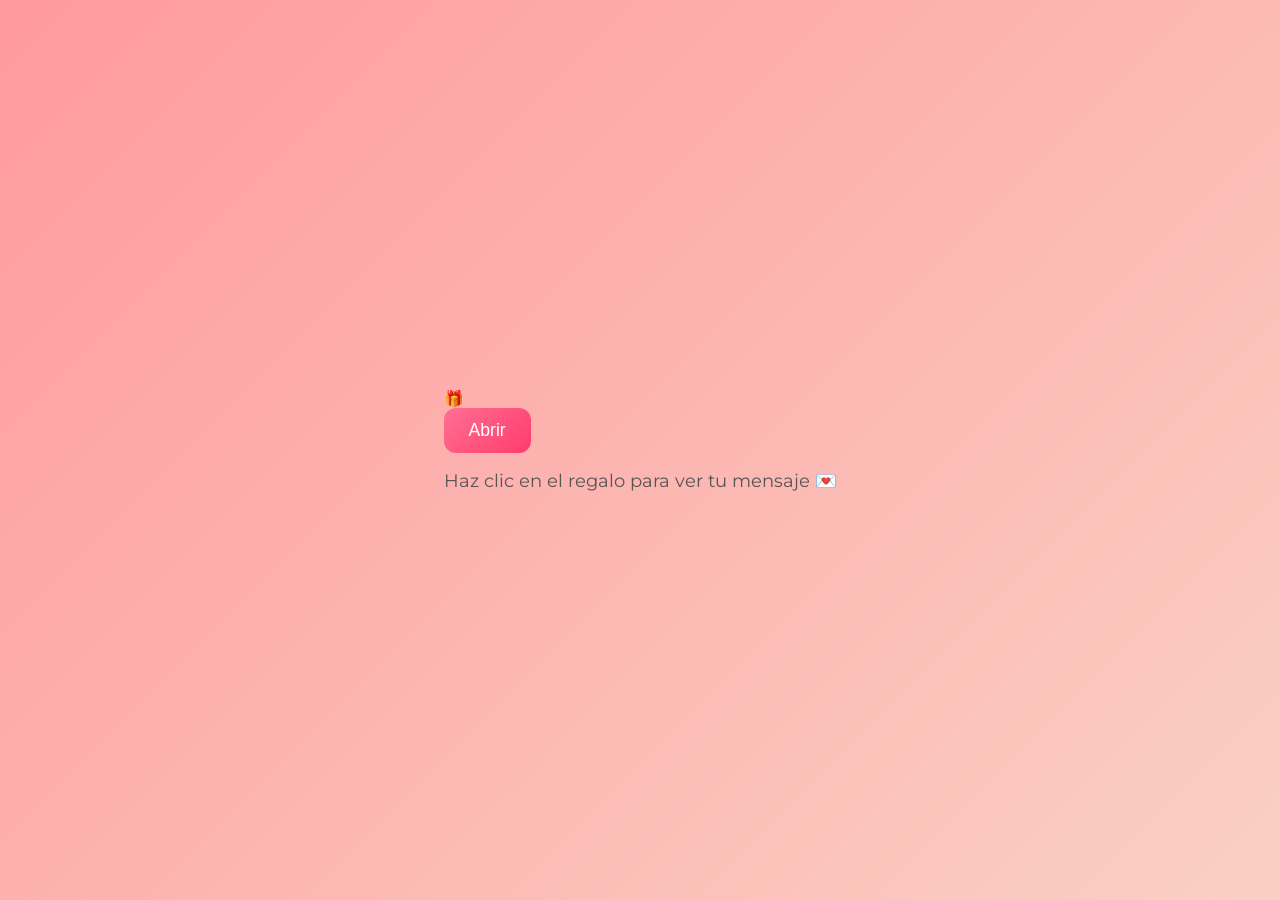
==== mensaje.html @ 310f90fe "Update mensaje.html" ====
<!DOCTYPE html>
<html lang="es">
<head>
  <meta charset="UTF-8">
  <title>Tu mensaje especial 💖</title>
  <link rel="stylesheet" href="style.css">
</head>
<body>
  <!-- Pantalla del regalo -->
  <div id="regalo-screen" class="regalo-screen">
    <div class="caja-regalo" id="caja-regalo">🎁</div>
    <button id="abrir-btn">Abrir</button>
    <p>Haz clic en el regalo para ver tu mensaje 💌</p>
  </div>

  <!-- Pantalla del mensaje (inicialmente oculta) -->
  <div id="mensaje-screen" class="mensaje-container animate-slide" style="display:none;">
    <h2 id="saludo">Hola!</h2>
    <p id="contenido"></p>
    <div class="emoji">💌✨🌸</div>
  </div>

  <!-- Confeti -->
  <canvas id="confeti"></canvas>

  <script src="script.js"></script>
  <script src="confeti.js"></script>
</body>
</html>
---- style.css ----
@import url('https://fonts.googleapis.com/css2?family=Montserrat:wght@400;600&display=swap');

body {
  font-family: 'Montserrat', sans-serif;
  margin: 0;
  padding: 0;
  background: linear-gradient(135deg, #ff9a9e, #fad0c4);
  min-height: 100vh;
  display: flex;
  align-items: center;
  justify-content: center;
  overflow: hidden;
}

.container, .mensaje-container {
  background: rgba(255,255,255,0.95);
  padding: 40px;
  border-radius: 25px;
  box-shadow: 0 15px 30px rgba(0,0,0,0.2);
  width: 90%;
  max-width: 500px;
  text-align: center;
  position: relative;
}

h1, h2 {
  margin: 0 0 20px;
  font-weight: 600;
  color: #ff6f91;
}

p {
  font-size: 1.1em;
  color: #555;
  margin-bottom: 20px;
}

input, textarea {
  width: 90%;
  padding: 12px;
  margin: 10px 0;
  border-radius: 12px;
  border: 1px solid #ddd;
  font-size: 1em;
}

textarea {
  resize: none;
  height: 100px;
}

button {
  padding: 12px 25px;
  border: none;
  background: linear-gradient(135deg, #ff6f91, #ff3c6e);
  color: white;
  border-radius: 12px;
  cursor: pointer;
  font-size: 1.1em;
  transition: transform 0.2s, box-shadow 0.2s;
}

button:hover {
  transform: scale(1.05);
  box-shadow: 0 8px 20px rgba(0,0,0,0.2);
}

#enlace {
  margin-top: 20px;
  word-wrap: break-word;
  font-weight: bold;
}

.emoji {
  font-size: 2em;
  margin-top: 20px;
}

@keyframes fadeIn { from {opacity:0;} to {opacity:1;} }
.animate-fade { animation: fadeIn 1s ease forwards; }

@keyframes slideIn { from {transform: translateY(50px); opacity:0;} to {transform: translateY(0); opacity:1;} }
.animate-slide { animation: slideIn 1s ease forwards; }

/* Canvas confeti */
#confeti {
  position: fixed;
  top: 0;
  left: 0;
  width: 100%;
  height: 100%;
  pointer-events: none;
  z-index: 9999;
}
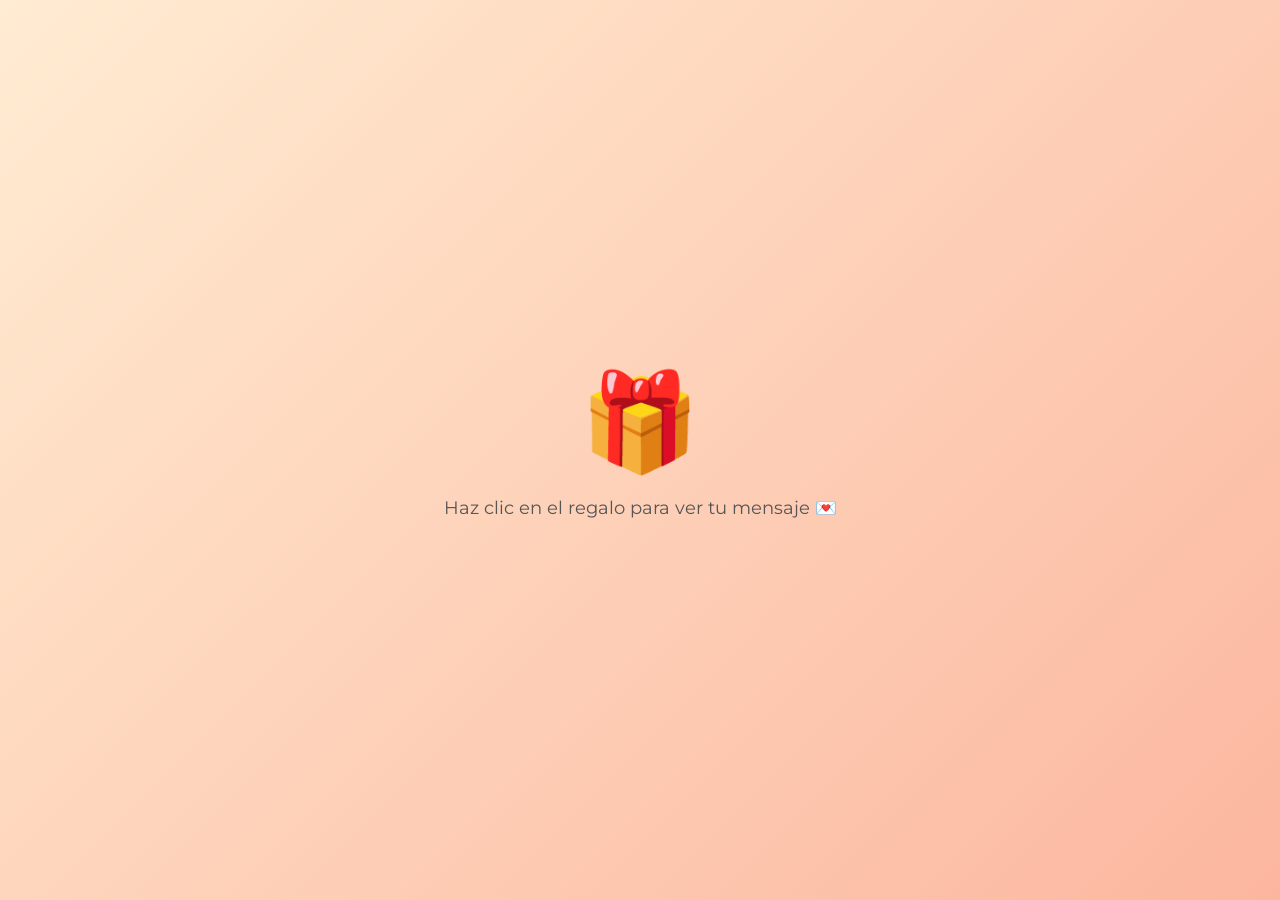
==== commit 61e0224b: "Update mensaje.html" ====
--- a/mensaje.html
+++ b/mensaje.html
@@ -9,7 +9,6 @@
   <!-- Pantalla del regalo -->
   <div id="regalo-screen" class="regalo-screen">
     <div class="caja-regalo" id="caja-regalo">🎁</div>
-    <button id="abrir-btn">Abrir</button>
     <p>Haz clic en el regalo para ver tu mensaje 💌</p>
   </div>
 
@@ -30,3 +29,4 @@
 
 
 
+
--- a/style.css
+++ b/style.css
@@ -12,6 +12,7 @@
   overflow: hidden;
 }
 
+/* --- Contenedores --- */
 .container, .mensaje-container {
   background: rgba(255,255,255,0.95);
   padding: 40px;
@@ -23,6 +24,7 @@
   position: relative;
 }
 
+/* --- Texto --- */
 h1, h2 {
   margin: 0 0 20px;
   font-weight: 600;
@@ -35,6 +37,7 @@
   margin-bottom: 20px;
 }
 
+/* --- Inputs y botones --- */
 input, textarea {
   width: 90%;
   padding: 12px;
@@ -76,13 +79,52 @@
   margin-top: 20px;
 }
 
+/* --- Animaciones --- */
 @keyframes fadeIn { from {opacity:0;} to {opacity:1;} }
 .animate-fade { animation: fadeIn 1s ease forwards; }
 
 @keyframes slideIn { from {transform: translateY(50px); opacity:0;} to {transform: translateY(0); opacity:1;} }
 .animate-slide { animation: slideIn 1s ease forwards; }
 
-/* Canvas confeti */
+/* --- Pantalla del regalo --- */
+.regalo-screen {
+  position: fixed;
+  top:0; left:0; width:100%; height:100%;
+  background: linear-gradient(135deg, #ffecd2, #fcb69f);
+  display: flex;
+  flex-direction: column;
+  align-items: center;
+  justify-content: center;
+  z-index: 10;
+}
+
+.caja-regalo {
+  font-size: 6em;
+  cursor: pointer;
+  transition: transform 0.5s;
+}
+
+.caja-regalo:hover {
+  transform: scale(1.2) rotate(-10deg);
+}
+
+#abrir-btn {
+  margin-top: 20px;
+  padding: 10px 25px;
+  font-size: 1.2em;
+  border: none;
+  background: linear-gradient(135deg, #ff6f91, #ff3c6e);
+  color: white;
+  border-radius: 12px;
+  cursor: pointer;
+  transition: transform 0.2s;
+}
+
+#abrir-btn:hover {
+  transform: scale(1.05);
+}
+
+/* --- Canvas confeti --- */
 #confeti {
   position: fixed;
   top: 0;
@@ -96,3 +138,4 @@
 
 
 
+
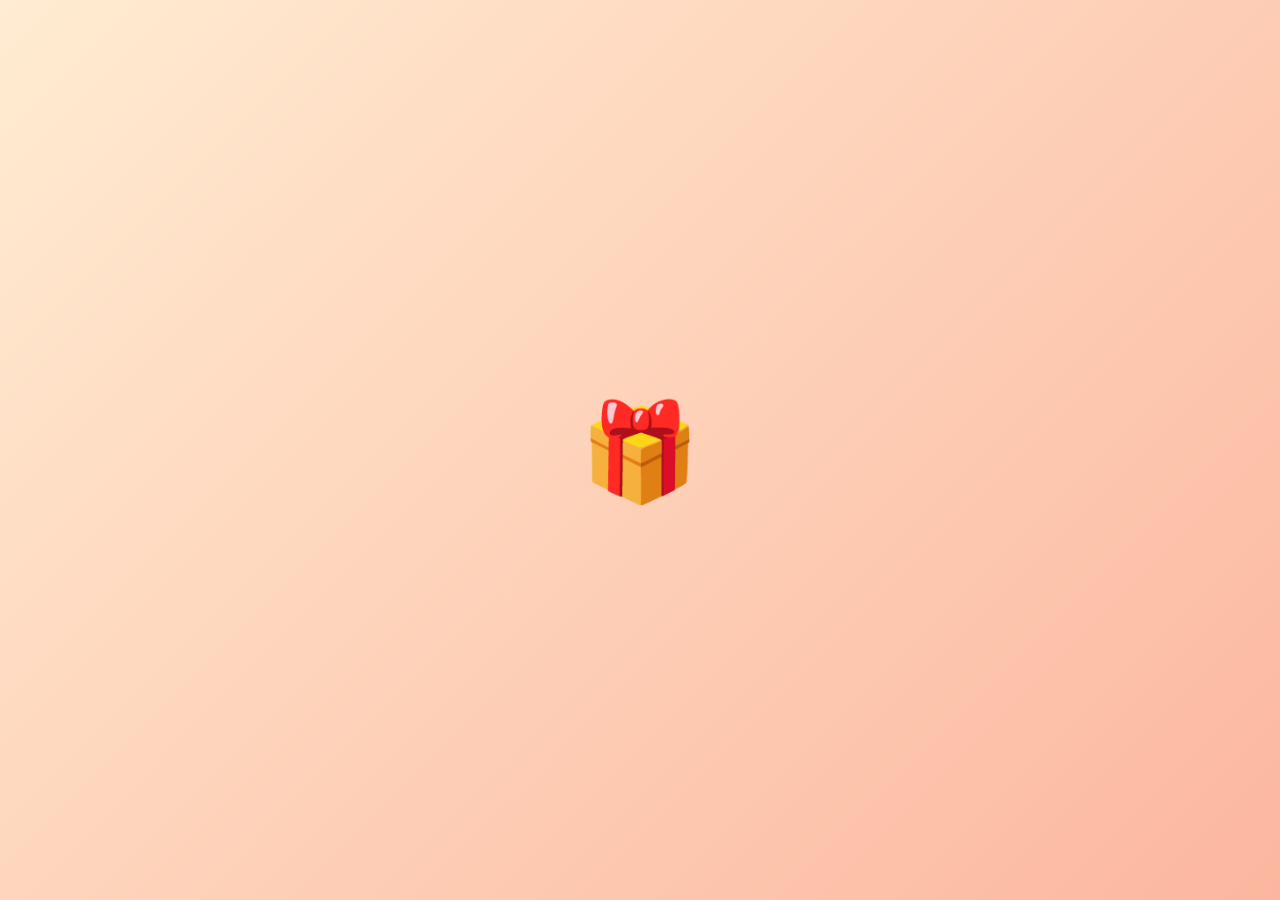
==== commit 87686002: "Update mensaje.html" ====
--- a/mensaje.html
+++ b/mensaje.html
@@ -9,7 +9,6 @@
   <!-- Pantalla del regalo -->
   <div id="regalo-screen" class="regalo-screen">
     <div class="caja-regalo" id="caja-regalo">🎁</div>
-    <p>Haz clic en el regalo para ver tu mensaje 💌</p>
   </div>
 
   <!-- Pantalla del mensaje (inicialmente oculta) -->
@@ -19,14 +18,15 @@
     <div class="emoji">💌✨🌸</div>
   </div>
 
-  <!-- Confeti -->
+  <!-- Confeti y corazones -->
   <canvas id="confeti"></canvas>
 
   <script src="script.js"></script>
-  <script src="confeti.js"></script>
 </body>
 </html>
 
 
 
 
+
+
--- a/style.css
+++ b/style.css
@@ -86,7 +86,7 @@
 @keyframes slideIn { from {transform: translateY(50px); opacity:0;} to {transform: translateY(0); opacity:1;} }
 .animate-slide { animation: slideIn 1s ease forwards; }
 
-/* --- Pantalla del regalo --- */
+/* Pantalla del regalo */
 .regalo-screen {
   position: fixed;
   top:0; left:0; width:100%; height:100%;
@@ -102,26 +102,25 @@
   font-size: 6em;
   cursor: pointer;
   transition: transform 0.5s;
+  position: relative;
 }
 
-.caja-regalo:hover {
-  transform: scale(1.2) rotate(-10deg);
+/* Animación de apertura */
+.caja-regalo.abrir {
+  animation: abrirCaja 1s forwards;
 }
 
-#abrir-btn {
-  margin-top: 20px;
-  padding: 10px 25px;
-  font-size: 1.2em;
-  border: none;
-  background: linear-gradient(135deg, #ff6f91, #ff3c6e);
-  color: white;
-  border-radius: 12px;
-  cursor: pointer;
-  transition: transform 0.2s;
+@keyframes abrirCaja {
+  0% { transform: scale(1) rotate(0deg); }
+  30% { transform: scale(1.2) rotate(-10deg); }
+  60% { transform: scale(1.2) rotate(10deg); }
+  100% { transform: scale(0) rotate(0deg); opacity:0; }
 }
 
-#abrir-btn:hover {
-  transform: scale(1.05);
+.regalo-screen p {
+  margin-top: 20px;
+  font-size: 1.2em;
+  color: #fff;
 }
 
 /* --- Canvas confeti --- */
@@ -139,3 +138,4 @@
 
 
 
+
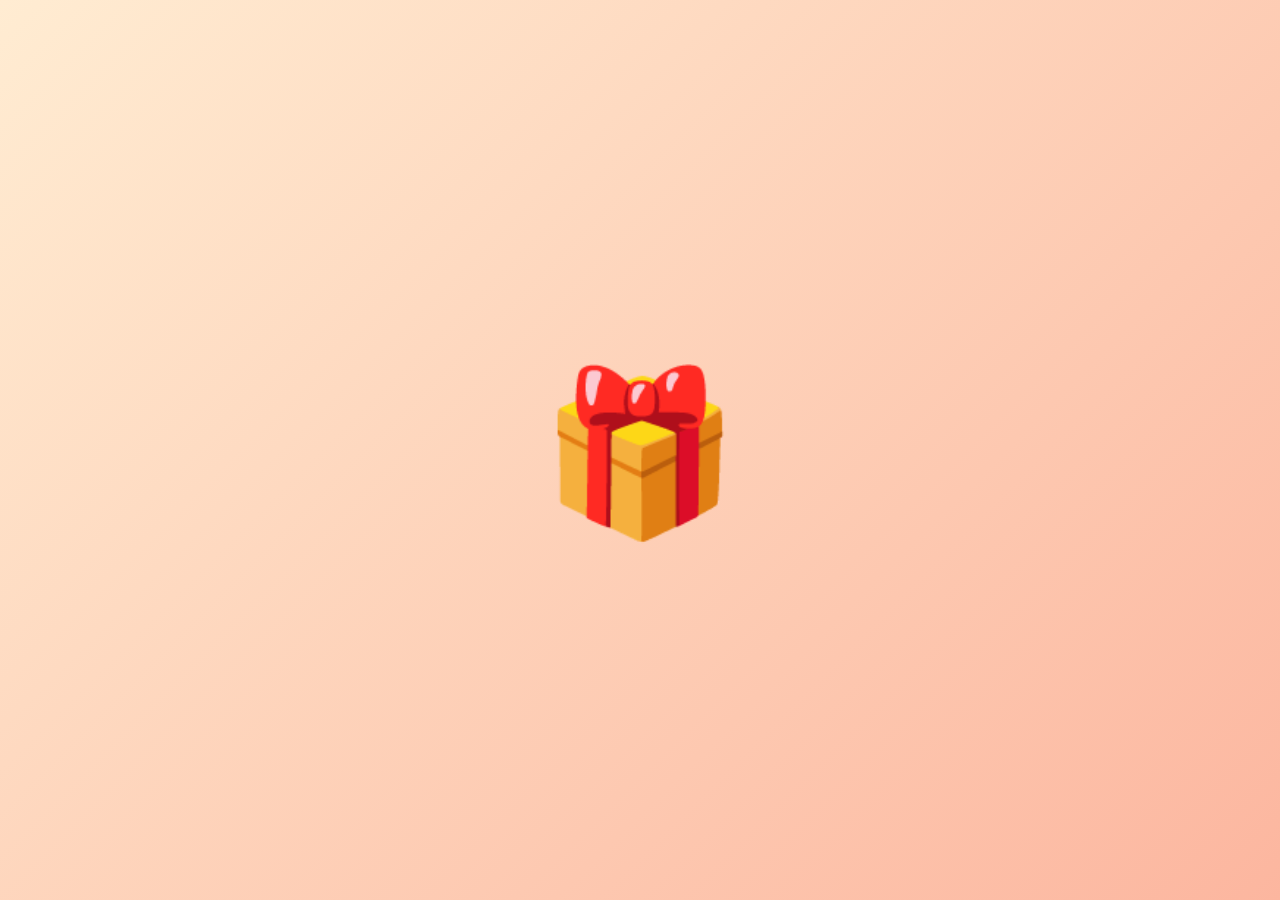
==== commit 0ff32179: "Update mensaje.html" ====
--- a/mensaje.html
+++ b/mensaje.html
@@ -11,14 +11,13 @@
     <div class="caja-regalo" id="caja-regalo">🎁</div>
   </div>
 
-  <!-- Pantalla del mensaje (inicialmente oculta) -->
+  <!-- Pantalla del mensaje (oculta inicialmente) -->
   <div id="mensaje-screen" class="mensaje-container animate-slide" style="display:none;">
     <h2 id="saludo">Hola!</h2>
     <p id="contenido"></p>
     <div class="emoji">💌✨🌸</div>
   </div>
 
-  <!-- Confeti y corazones -->
   <canvas id="confeti"></canvas>
 
   <script src="script.js"></script>
@@ -30,3 +29,5 @@
 
 
 
+
+
--- a/style.css
+++ b/style.css
@@ -86,7 +86,7 @@
 @keyframes slideIn { from {transform: translateY(50px); opacity:0;} to {transform: translateY(0); opacity:1;} }
 .animate-slide { animation: slideIn 1s ease forwards; }
 
-/* Pantalla del regalo */
+/* --- Pantalla del regalo --- */
 .regalo-screen {
   position: fixed;
   top:0; left:0; width:100%; height:100%;
@@ -99,28 +99,21 @@
 }
 
 .caja-regalo {
-  font-size: 6em;
+  font-size: 10em; /* más grande */
   cursor: pointer;
   transition: transform 0.5s;
   position: relative;
 }
 
-/* Animación de apertura */
 .caja-regalo.abrir {
   animation: abrirCaja 1s forwards;
 }
 
 @keyframes abrirCaja {
   0% { transform: scale(1) rotate(0deg); }
-  30% { transform: scale(1.2) rotate(-10deg); }
-  60% { transform: scale(1.2) rotate(10deg); }
+  30% { transform: scale(1.3) rotate(-10deg); }
+  60% { transform: scale(1.3) rotate(10deg); }
   100% { transform: scale(0) rotate(0deg); opacity:0; }
-}
-
-.regalo-screen p {
-  margin-top: 20px;
-  font-size: 1.2em;
-  color: #fff;
 }
 
 /* --- Canvas confeti --- */
@@ -139,3 +132,5 @@
 
 
 
+
+
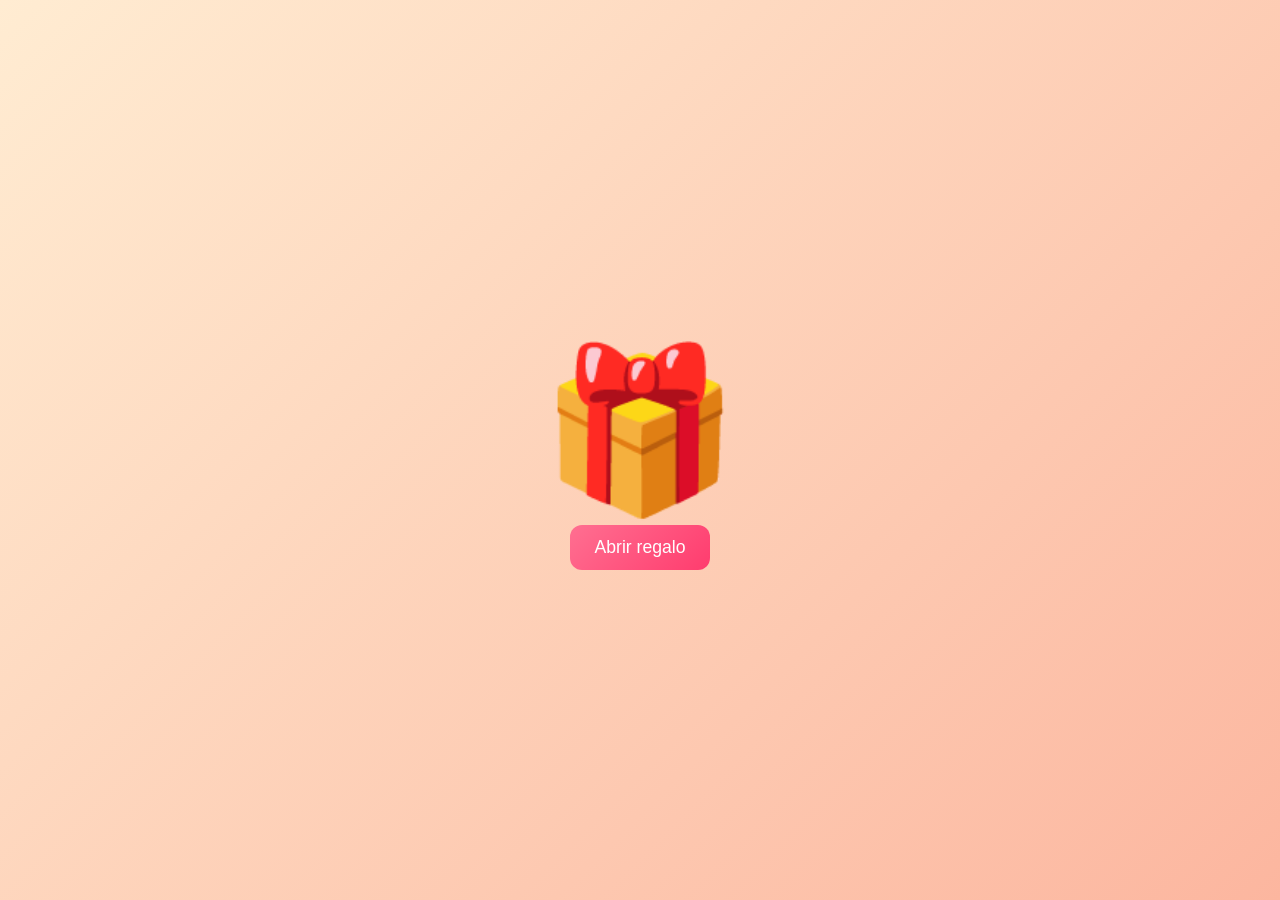
==== commit 249c92ea: "Update mensaje.html" ====
--- a/mensaje.html
+++ b/mensaje.html
@@ -6,9 +6,10 @@
   <link rel="stylesheet" href="style.css">
 </head>
 <body>
-  <!-- Pantalla del regalo -->
-  <div id="regalo-screen" class="regalo-screen">
-    <div class="caja-regalo" id="caja-regalo">🎁</div>
+  <!-- Pantalla del regalo decorativo -->
+  <div class="regalo-screen">
+    <div class="caja-regalo">🎁</div>
+    <button id="abrir-regalo">Abrir regalo</button>
   </div>
 
   <!-- Pantalla del mensaje (oculta inicialmente) -->
@@ -19,7 +20,6 @@
   </div>
 
   <canvas id="confeti"></canvas>
-
   <script src="script.js"></script>
 </body>
 </html>
@@ -31,3 +31,5 @@
 
 
 
+
+
--- a/style.css
+++ b/style.css
@@ -12,7 +12,6 @@
   overflow: hidden;
 }
 
-/* --- Contenedores --- */
 .container, .mensaje-container {
   background: rgba(255,255,255,0.95);
   padding: 40px;
@@ -24,7 +23,6 @@
   position: relative;
 }
 
-/* --- Texto --- */
 h1, h2 {
   margin: 0 0 20px;
   font-weight: 600;
@@ -37,7 +35,6 @@
   margin-bottom: 20px;
 }
 
-/* --- Inputs y botones --- */
 input, textarea {
   width: 90%;
   padding: 12px;
@@ -47,10 +44,7 @@
   font-size: 1em;
 }
 
-textarea {
-  resize: none;
-  height: 100px;
-}
+textarea { resize: none; height: 100px; }
 
 button {
   padding: 12px 25px;
@@ -62,53 +56,28 @@
   font-size: 1.1em;
   transition: transform 0.2s, box-shadow 0.2s;
 }
+button:hover { transform: scale(1.05); box-shadow: 0 8px 20px rgba(0,0,0,0.2); }
 
-button:hover {
-  transform: scale(1.05);
-  box-shadow: 0 8px 20px rgba(0,0,0,0.2);
+#enlace { margin-top: 20px; word-wrap: break-word; font-weight: bold; }
+
+.emoji { font-size: 2em; margin-top: 20px; }
+
+.animate-slide { animation: slideIn 1s ease forwards; }
+@keyframes slideIn { from {transform: translateY(50px); opacity:0;} to {transform: translateY(0); opacity:1;} }
+
+/* --- Regalo --- */
+.regalo-screen {
+  position: fixed; top:0; left:0; width:100%; height:100%;
+  background: linear-gradient(135deg, #ffecd2, #fcb69f);
+  display: flex; flex-direction: column;
+  align-items: center; justify-content: center; z-index: 10;
 }
-
-#enlace {
-  margin-top: 20px;
-  word-wrap: break-word;
-  font-weight: bold;
+.caja-regalo {
+  font-size: 10em; cursor: pointer; transition: transform 0.5s; position: relative;
 }
-
-.emoji {
-  font-size: 2em;
-  margin-top: 20px;
-}
-
-/* --- Animaciones --- */
-@keyframes fadeIn { from {opacity:0;} to {opacity:1;} }
-.animate-fade { animation: fadeIn 1s ease forwards; }
-
-@keyframes slideIn { from {transform: translateY(50px); opacity:0;} to {transform: translateY(0); opacity:1;} }
-.animate-slide { animation: slideIn 1s ease forwards; }
-
-/* --- Pantalla del regalo --- */
-.regalo-screen {
-  position: fixed;
-  top:0; left:0; width:100%; height:100%;
-  background: linear-gradient(135deg, #ffecd2, #fcb69f);
-  display: flex;
-  flex-direction: column;
-  align-items: center;
-  justify-content: center;
-  z-index: 10;
-}
-
-.caja-regalo {
-  font-size: 10em; /* más grande */
-  cursor: pointer;
-  transition: transform 0.5s;
-  position: relative;
-}
-
 .caja-regalo.abrir {
   animation: abrirCaja 1s forwards;
 }
-
 @keyframes abrirCaja {
   0% { transform: scale(1) rotate(0deg); }
   30% { transform: scale(1.3) rotate(-10deg); }
@@ -117,15 +86,7 @@
 }
 
 /* --- Canvas confeti --- */
-#confeti {
-  position: fixed;
-  top: 0;
-  left: 0;
-  width: 100%;
-  height: 100%;
-  pointer-events: none;
-  z-index: 9999;
-}
+#confeti { position: fixed; top: 0; left: 0; width: 100%; height: 100%; pointer-events: none; z-index: 9999; }
 
 
 
@@ -134,3 +95,5 @@
 
 
 
+
+
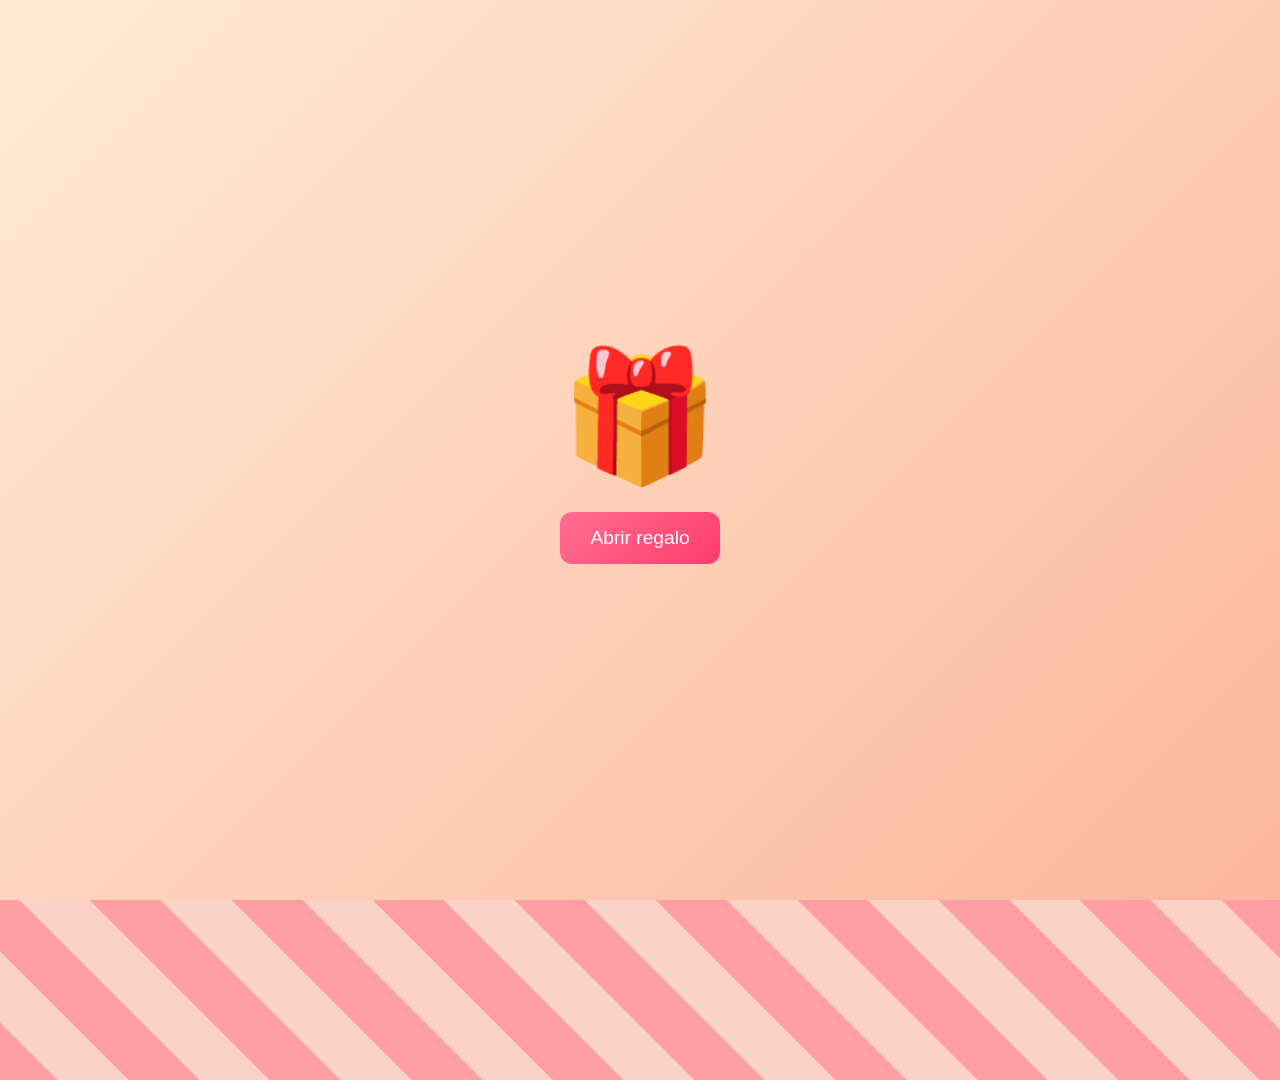
==== commit e0edf801: "Update mensaje.html" ====
--- a/mensaje.html
+++ b/mensaje.html
@@ -6,13 +6,15 @@
   <link rel="stylesheet" href="style.css">
 </head>
 <body>
-  <!-- Pantalla del regalo decorativo -->
+  <canvas id="fondo-corazones"></canvas>
+
+  <!-- Pantalla del regalo -->
   <div class="regalo-screen">
     <div class="caja-regalo">🎁</div>
     <button id="abrir-regalo">Abrir regalo</button>
   </div>
 
-  <!-- Pantalla del mensaje (oculta inicialmente) -->
+  <!-- Pantalla del mensaje -->
   <div id="mensaje-screen" class="mensaje-container animate-slide" style="display:none;">
     <h2 id="saludo">Hola!</h2>
     <p id="contenido"></p>
@@ -33,3 +35,5 @@
 
 
 
+
+
--- a/style.css
+++ b/style.css
@@ -4,14 +4,36 @@
   font-family: 'Montserrat', sans-serif;
   margin: 0;
   padding: 0;
-  background: linear-gradient(135deg, #ff9a9e, #fad0c4);
   min-height: 100vh;
   display: flex;
   align-items: center;
   justify-content: center;
+  background: repeating-linear-gradient(
+    45deg,
+    #ff9a9e,
+    #ff9a9e 50px,
+    #fad0c4 50px,
+    #fad0c4 100px
+  );
   overflow: hidden;
 }
 
+/* Corazones de fondo */
+body::before {
+  content: '💖💖💖💖💖💖💖💖';
+  font-size: 4em;
+  position: absolute;
+  top: -20%;
+  left: -20%;
+  width: 140%;
+  height: 140%;
+  background: repeating-linear-gradient(45deg, rgba(255,255,255,0.05), rgba(255,255,255,0.05) 50px);
+  display: flex;
+  flex-wrap: wrap;
+  pointer-events: none;
+}
+
+/* --- Contenedor --- */
 .container, .mensaje-container {
   background: rgba(255,255,255,0.95);
   padding: 40px;
@@ -21,6 +43,7 @@
   max-width: 500px;
   text-align: center;
   position: relative;
+  z-index: 1;
 }
 
 h1, h2 {
@@ -56,37 +79,71 @@
   font-size: 1.1em;
   transition: transform 0.2s, box-shadow 0.2s;
 }
-button:hover { transform: scale(1.05); box-shadow: 0 8px 20px rgba(0,0,0,0.2); }
 
-#enlace { margin-top: 20px; word-wrap: break-word; font-weight: bold; }
+button:hover {
+  transform: scale(1.05);
+  box-shadow: 0 8px 20px rgba(0,0,0,0.2);
+}
 
-.emoji { font-size: 2em; margin-top: 20px; }
+#enlace {
+  margin-top: 20px;
+  word-wrap: break-word;
+  font-weight: bold;
+}
 
-.animate-slide { animation: slideIn 1s ease forwards; }
-@keyframes slideIn { from {transform: translateY(50px); opacity:0;} to {transform: translateY(0); opacity:1;} }
+.emoji {
+  font-size: 2em;
+  margin-top: 20px;
+}
+
+.animate-slide {
+  animation: slideIn 1s ease forwards;
+}
+
+@keyframes slideIn {
+  from { transform: translateY(50px); opacity:0; }
+  to { transform: translateY(0); opacity:1; }
+}
 
 /* --- Regalo --- */
 .regalo-screen {
   position: fixed; top:0; left:0; width:100%; height:100%;
   background: linear-gradient(135deg, #ffecd2, #fcb69f);
-  display: flex; flex-direction: column;
-  align-items: center; justify-content: center; z-index: 10;
+  display: flex; flex-direction: column; align-items: center; justify-content: center;
+  z-index: 2;
 }
+
 .caja-regalo {
-  font-size: 10em; cursor: pointer; transition: transform 0.5s; position: relative;
+  font-size: 8em; /* solo decorativo */
+  margin-bottom: 20px;
 }
-.caja-regalo.abrir {
-  animation: abrirCaja 1s forwards;
+
+/* Botón abrir regalo */
+#abrir-regalo {
+  padding: 15px 30px;
+  font-size: 1.2em;
+  border-radius: 12px;
+  border: none;
+  background: linear-gradient(135deg, #ff6f91, #ff3c6e);
+  color: white;
+  cursor: pointer;
+  transition: transform 0.2s, box-shadow 0.2s;
 }
-@keyframes abrirCaja {
-  0% { transform: scale(1) rotate(0deg); }
-  30% { transform: scale(1.3) rotate(-10deg); }
-  60% { transform: scale(1.3) rotate(10deg); }
-  100% { transform: scale(0) rotate(0deg); opacity:0; }
+#abrir-regalo:hover {
+  transform: scale(1.05);
+  box-shadow: 0 8px 20px rgba(0,0,0,0.2);
 }
 
 /* --- Canvas confeti --- */
-#confeti { position: fixed; top: 0; left: 0; width: 100%; height: 100%; pointer-events: none; z-index: 9999; }
+#confeti {
+  position: fixed;
+  top:0;
+  left:0;
+  width:100%;
+  height:100%;
+  pointer-events: none;
+  z-index: 9999;
+}
 
 
 
@@ -96,4 +153,3 @@
 
 
 
-
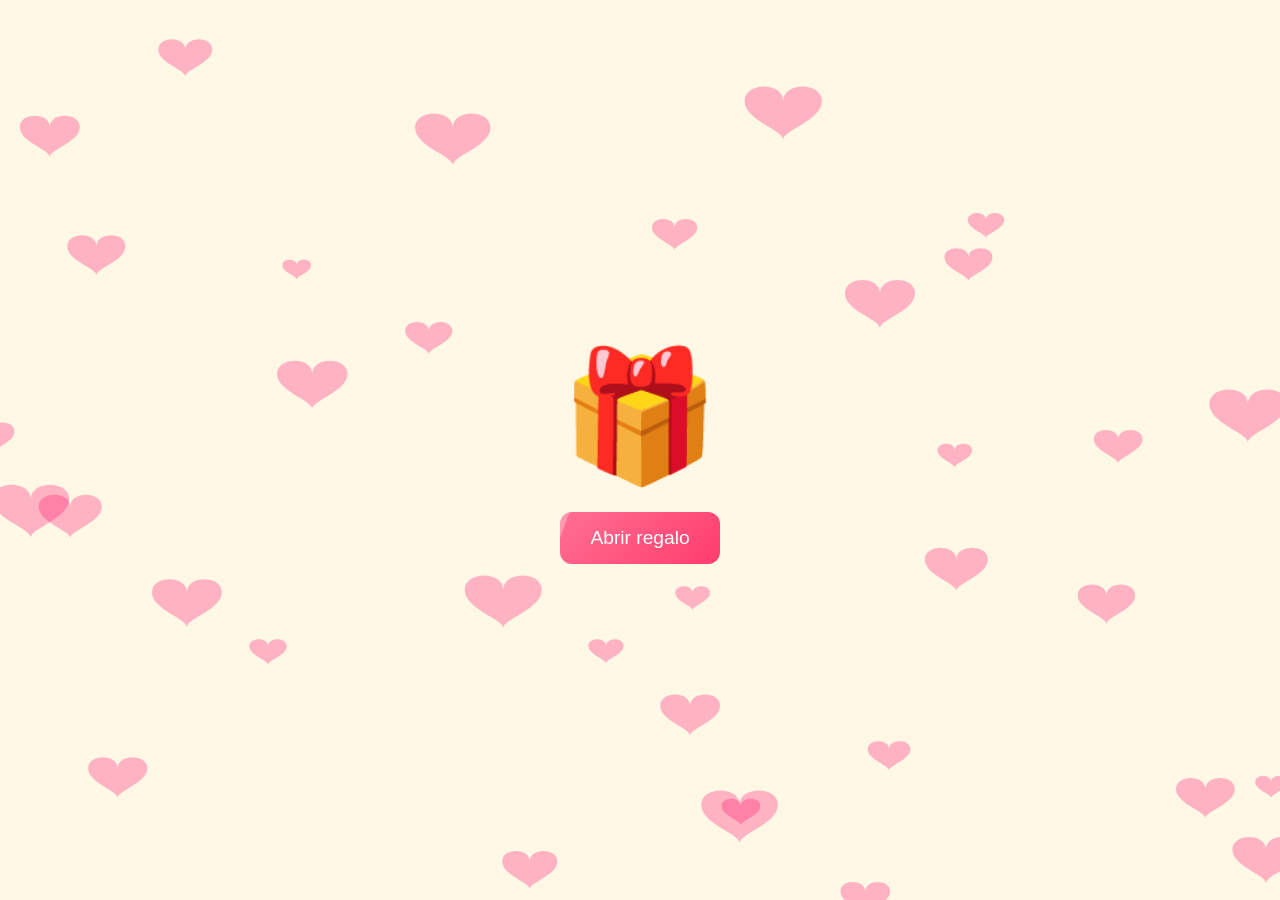
==== commit f797e2af: "Update mensaje.html" ====
--- a/mensaje.html
+++ b/mensaje.html
@@ -6,22 +6,28 @@
   <link rel="stylesheet" href="style.css">
 </head>
 <body>
+  <!-- Fondo de corazones -->
   <canvas id="fondo-corazones"></canvas>
 
-  <!-- Pantalla del regalo -->
+  <!-- Pantalla inicial con regalo -->
   <div class="regalo-screen">
     <div class="caja-regalo">🎁</div>
     <button id="abrir-regalo">Abrir regalo</button>
   </div>
 
   <!-- Pantalla del mensaje -->
-  <div id="mensaje-screen" class="mensaje-container animate-slide" style="display:none;">
-    <h2 id="saludo">Hola!</h2>
-    <p id="contenido"></p>
-    <div class="emoji">💌✨🌸</div>
+  <div id="mensaje-screen" class="mensaje-overlay" style="display:none;">
+    <div class="mensaje-container animate-slide" id="mensaje-card">
+      <h2 id="saludo">Hola!</h2>
+      <p id="contenido"></p>
+      <div class="emoji">💌✨🌸</div>
+    </div>
   </div>
 
+  <!-- Confeti -->
   <canvas id="confeti"></canvas>
+
+  <!-- Script principal -->
   <script src="script.js"></script>
 </body>
 </html>
@@ -37,3 +43,4 @@
 
 
 
+
--- a/style.css
+++ b/style.css
@@ -1,49 +1,29 @@
 @import url('https://fonts.googleapis.com/css2?family=Montserrat:wght@400;600&display=swap');
 
 body {
-  font-family: 'Montserrat', sans-serif;
   margin: 0;
   padding: 0;
+  font-family: 'Montserrat', sans-serif;
   min-height: 100vh;
-  display: flex;
-  align-items: center;
-  justify-content: center;
-  background: repeating-linear-gradient(
-    45deg,
-    #ff9a9e,
-    #ff9a9e 50px,
-    #fad0c4 50px,
-    #fad0c4 100px
-  );
-  overflow: hidden;
+  background: #fff8e7; /* fondo crema */
+  position: relative;
+  overflow-y: auto; /* ✅ permite scroll vertical */
 }
 
-/* Corazones de fondo */
-body::before {
-  content: '💖💖💖💖💖💖💖💖';
-  font-size: 4em;
-  position: absolute;
-  top: -20%;
-  left: -20%;
-  width: 140%;
-  height: 140%;
-  background: repeating-linear-gradient(45deg, rgba(255,255,255,0.05), rgba(255,255,255,0.05) 50px);
-  display: flex;
-  flex-wrap: wrap;
-  pointer-events: none;
-}
-
-/* --- Contenedor --- */
+/* Contenedor principal y tarjeta de mensaje */
 .container, .mensaje-container {
   background: rgba(255,255,255,0.95);
   padding: 40px;
   border-radius: 25px;
   box-shadow: 0 15px 30px rgba(0,0,0,0.2);
-  width: 90%;
-  max-width: 500px;
+  width: 95%;
+  max-width: 700px;
   text-align: center;
+  margin: 40px auto; /* ✅ centrado horizontal y con espacio vertical */
   position: relative;
-  z-index: 1;
+  z-index: 2;
+  overflow-wrap: break-word;
+  word-break: break-word;
 }
 
 h1, h2 {
@@ -52,10 +32,27 @@
   color: #ff6f91;
 }
 
-p {
-  font-size: 1.1em;
-  color: #555;
+/* Mensaje ordenado y adaptable */
+#saludo {
+  font-size: 1.8em;
+  font-weight: 600;
+  color: #ff6f91;
+  margin-bottom: 10px;
+}
+
+#contenido {
+  font-size: 1.2em;
+  color: #444;
   margin-bottom: 20px;
+  white-space: pre-wrap;
+  line-height: 1.5;
+  overflow-wrap: break-word;
+  word-break: break-word;
+}
+
+.emoji {
+  font-size: 2.2em;
+  margin-top: 10px;
 }
 
 input, textarea {
@@ -78,6 +75,8 @@
   cursor: pointer;
   font-size: 1.1em;
   transition: transform 0.2s, box-shadow 0.2s;
+  position: relative;
+  overflow: hidden;
 }
 
 button:hover {
@@ -85,37 +84,46 @@
   box-shadow: 0 8px 20px rgba(0,0,0,0.2);
 }
 
+button::after {
+  content: "";
+  position: absolute;
+  top: 0; left: -100%;
+  width: 100%; height: 100%;
+  background: rgba(255,255,255,0.3);
+  transform: skewX(-20deg);
+}
+button:hover::after { left: 100%; transition: left 0.5s; }
+
 #enlace {
   margin-top: 20px;
   word-wrap: break-word;
   font-weight: bold;
 }
 
-.emoji {
-  font-size: 2em;
-  margin-top: 20px;
+.animate-slide {
+  animation: slideIn 0.8s ease forwards;
 }
-
-.animate-slide {
-  animation: slideIn 1s ease forwards;
-}
-
 @keyframes slideIn {
-  from { transform: translateY(50px); opacity:0; }
+  from { transform: translateY(30px); opacity:0; }
   to { transform: translateY(0); opacity:1; }
 }
 
 /* --- Regalo --- */
 .regalo-screen {
   position: fixed; top:0; left:0; width:100%; height:100%;
-  background: linear-gradient(135deg, #ffecd2, #fcb69f);
   display: flex; flex-direction: column; align-items: center; justify-content: center;
   z-index: 2;
+  background: transparent;
 }
 
 .caja-regalo {
-  font-size: 8em; /* solo decorativo */
+  font-size: 8em;
   margin-bottom: 20px;
+  animation: bounce 1.5s infinite;
+}
+@keyframes bounce {
+  0%, 100% { transform: translateY(0); }
+  50% { transform: translateY(-12px); }
 }
 
 /* Botón abrir regalo */
@@ -134,15 +142,39 @@
   box-shadow: 0 8px 20px rgba(0,0,0,0.2);
 }
 
-/* --- Canvas confeti --- */
+/* Overlay del mensaje */
+.mensaje-overlay {
+  position: relative; /* ✅ ya no bloquea scroll */
+  width: 100%;
+  display: flex;
+  align-items: center;
+  justify-content: center;
+  z-index: 3;
+  background: transparent;
+}
+
+.mensaje-container {
+  transform: scale(0.95);
+  opacity: 0;
+  transition: transform 0.6s ease, opacity 0.6s ease;
+}
+.mensaje-container.show {
+  transform: scale(1);
+  opacity: 1;
+}
+
+/* Canvas confeti */
 #confeti {
-  position: fixed;
-  top:0;
-  left:0;
-  width:100%;
-  height:100%;
+  position: fixed; top:0; left:0; width:100%; height:100%;
   pointer-events: none;
   z-index: 9999;
+}
+
+/* Canvas fondo de corazones */
+#fondo-corazones {
+  position: absolute; top: 0; left: 0; width:100%; height:100%;
+  pointer-events: none;
+  z-index: 1;
 }
 
 
@@ -153,3 +185,7 @@
 
 
 
+
+
+
+
